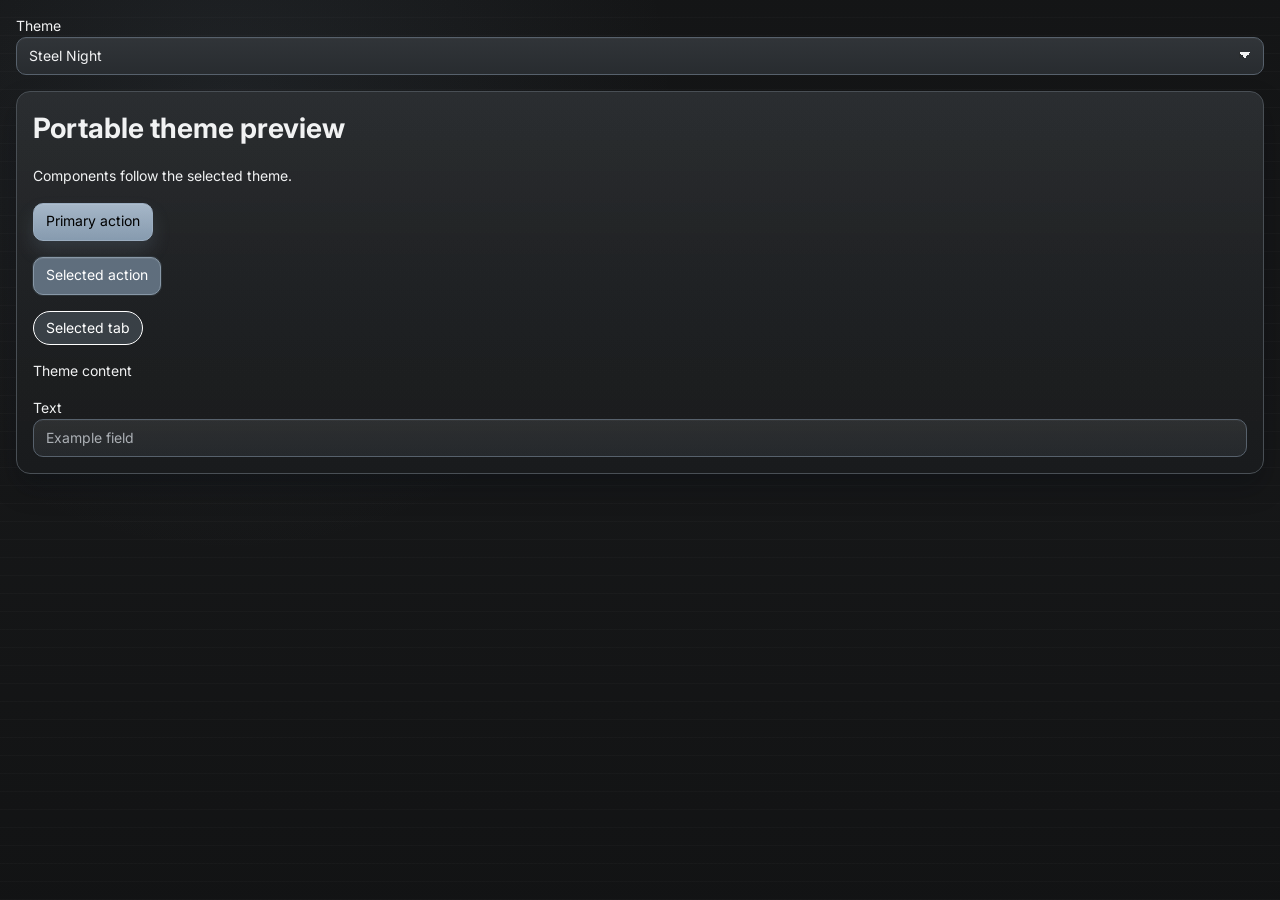
==== _package/example.html @ fae5598a "pre ui refactor" ====
<!doctype html>
<html lang="en" data-theme="steel-night" data-ds-theme-default="steel-night" data-ds-theme-storage="example-theme">
<meta charset="utf-8"><meta name="viewport" content="width=device-width, initial-scale=1">
<title>Theme package example</title>
<link rel="stylesheet" href="./design-system/fonts.css">
<link rel="stylesheet" href="./design-system/theme.css">
<body class="ds-stack" style="padding:var(--ds-space-4)">
<label>Theme <select class="ds-select" data-ds-theme-select></select></label>
<main class="ds-card ds-stack"><h1>Portable theme preview</h1><p>Components follow the selected theme.</p>
<button class="ds-btn ds-btn-primary">Primary action</button>
<button class="ds-btn" aria-pressed="true">Selected action</button>
<div role="tablist" aria-label="Example"><button class="ds-tab" role="tab" aria-selected="true" id="sample-tab" aria-controls="sample-panel">Selected tab</button></div>
<div role="tabpanel" id="sample-panel" aria-labelledby="sample-tab">Theme content</div>
<label>Text <input class="ds-input" placeholder="Example field"></label></main>
<script src="./design-system/js/theme-registry.js"></script>
<script src="./design-system/js/theme-selector.js"></script></body></html>
---- _package/design-system/fonts.css ----
@import url("https://fonts.googleapis.com/css2?family=Inter:wght@400;600;700&family=Space+Mono:wght@400;700&display=swap");
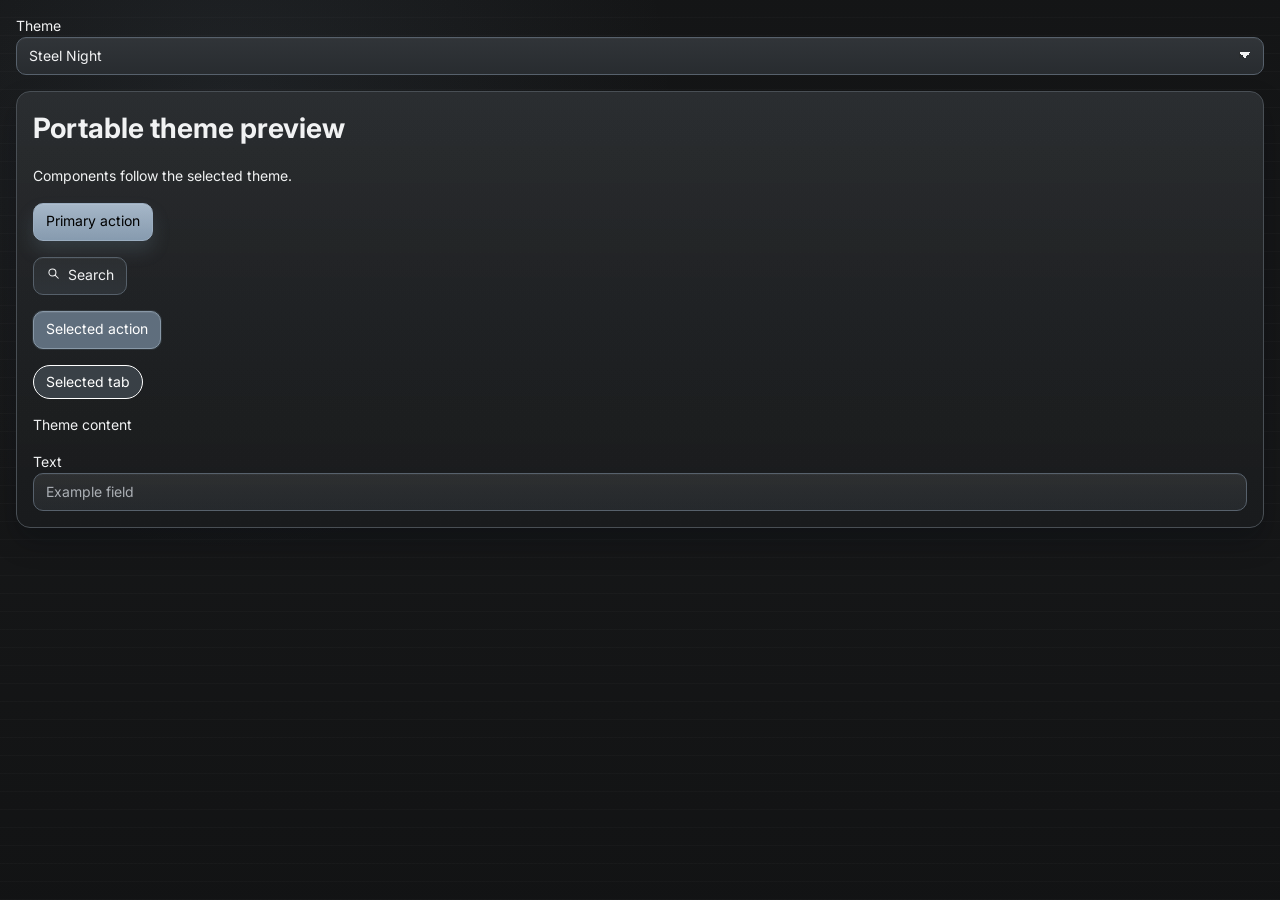
==== commit e15b0d61: "updated icon tab" ====
--- a/_package/example.html
+++ b/_package/example.html
@@ -8,9 +8,12 @@
 <label>Theme <select class="ds-select" data-ds-theme-select></select></label>
 <main class="ds-card ds-stack"><h1>Portable theme preview</h1><p>Components follow the selected theme.</p>
 <button class="ds-btn ds-btn-primary">Primary action</button>
+<button class="ds-btn"><span data-ds-icon="action.search"></span> Search</button>
 <button class="ds-btn" aria-pressed="true">Selected action</button>
 <div role="tablist" aria-label="Example"><button class="ds-tab" role="tab" aria-selected="true" id="sample-tab" aria-controls="sample-panel">Selected tab</button></div>
 <div role="tabpanel" id="sample-panel" aria-labelledby="sample-tab">Theme content</div>
 <label>Text <input class="ds-input" placeholder="Example field"></label></main>
 <script src="./design-system/js/theme-registry.js"></script>
-<script src="./design-system/js/theme-selector.js"></script></body></html>+<script src="./design-system/js/theme-selector.js"></script>
+<script src="./design-system/js/icon-approved.js"></script>
+<script src="./design-system/js/icon-runtime.js"></script></body></html>
--- a/_package/design-system/theme.css
+++ b/_package/design-system/theme.css
@@ -4301,7 +4301,7 @@
   --ds-arrow-btn-radius: var(--ds-radius-1);
   --ds-arrow-btn-size: var(--ds-control-h-sm);
   --ds-bg: #111117;
-  --ds-bg-elevated: #343947;
+  --ds-bg-elevated: #222937;
   --ds-bg-overlay: rgba(9,10,14,0.72);
   --ds-bg-raised: #3f4756;
   --ds-bg-soft: #475061;
@@ -4388,7 +4388,7 @@
   --ds-btn-text-quiet-hover: var(--ds-text);
   --ds-card-backdrop-blur: 0px;
   --ds-card-bg: var(--ds-bg-elevated);
-  --ds-card-bg-image: linear-gradient(180deg, rgba(255,255,255,0.26), rgba(26,30,38,0.24));
+  --ds-card-bg-image: linear-gradient(180deg, rgba(255,255,255,0.035), rgba(26,30,38,0.12));
   --ds-card-border: #9ba9c0;
   --ds-card-pad: 16px;
   --ds-card-paint-blend: normal, normal, normal;
@@ -5056,7 +5056,7 @@
   --ds-btn-paint-color: var(--ds-bg-raised);
   --ds-btn-paint-image: var(--ds-btn-bg);
   --ds-btn-press-transform: translateY(1px);
-  --ds-btn-primary-bg: linear-gradient(135deg, #ff2fa8 0%, #874cff 100%);
+  --ds-btn-primary-bg: linear-gradient(135deg, #ff2fa8 0%, #9060ff 100%);
   --ds-btn-primary-bg-hover: linear-gradient(135deg, #ff4ab6 0%, #9a65ff 100%);
   --ds-btn-primary-border: #6f3fcd;
   --ds-btn-primary-disabled-bg: color-mix(
@@ -5081,7 +5081,7 @@
     0 5px 10px color-mix(in oklab, var(--ds-accent) 17%, transparent);
   --ds-btn-primary-shadow-hover: 0 1px 0 rgba(255, 255, 255, 0.12) inset,
     0 12px 22px color-mix(in oklab, var(--ds-accent) 22%, transparent);
-  --ds-btn-primary-text: #000000;
+  --ds-btn-primary-text: #18081f;
   --ds-btn-primary-text-hover: var(--ds-btn-primary-text);
   --ds-btn-primary-text-selected: var(--ds-btn-primary-text-hover);
   --ds-btn-radius: var(--ds-radius-2);
@@ -5379,24 +5379,24 @@
   --color-surface: var(--ds-bg-elevated);
   --color-text-primary: var(--ds-text);
   --color-text-secondary: var(--ds-text-muted);
-  --ds-accent: hsl(223 92% 60%);
+  --ds-accent: hsl(223 60% 47%);
   --ds-accent-alt: color-mix(in oklab, var(--ds-accent) 68%, var(--ds-focus) 32%);
   --ds-accent-alt-strong: color-mix(in oklab, var(--ds-accent-alt) 72%, black 28%);
-  --ds-accent-strong: hsl(223 92% 68%);
+  --ds-accent-strong: hsl(223 60% 38%);
   --ds-arrow-btn-font-size: var(--ds-fs-2);
   --ds-arrow-btn-radius: var(--ds-radius-1);
   --ds-arrow-btn-size: var(--ds-control-h-sm);
-  --ds-bg: hsl(223 17% 9%);
-  --ds-bg-elevated: hsl(223 19% 13%);
-  --ds-bg-overlay: rgba(5,9,15,0.72);
-  --ds-bg-raised: hsl(223 23% 18%);
-  --ds-bg-soft: hsl(223 28% 23%);
+  --ds-bg: hsl(223 23% 95%);
+  --ds-bg-elevated: hsl(223 26% 98%);
+  --ds-bg-overlay: rgba(24,26,30,0.15);
+  --ds-bg-raised: hsl(223 33% 91%);
+  --ds-bg-soft: hsl(223 37% 87%);
   --ds-body-backdrop-blur: 0px;
-  --ds-body-bg-image: radial-gradient(circle at 12% 10%, rgba(63,124,255,0.13), transparent 34%), radial-gradient(circle at 90% 16%, rgba(255,166,93,0.16), transparent 34%), linear-gradient(180deg, #f9fbff 0%, #eef4fc 54%, #e8effa 100%);
+  --ds-body-bg-image: radial-gradient(circle at 12% 10%, rgba(63,124,255,0.07), transparent 34%), radial-gradient(circle at 90% 16%, rgba(255,166,93,0.08), transparent 34%), linear-gradient(180deg, var(--ds-bg), color-mix(in oklab, var(--ds-bg) 97%, var(--ds-accent) 3%));
   --ds-body-paint-blend: normal, normal, normal, normal;
   --ds-body-texture-image: none;
-  --ds-border: hsl(223 20% 31%);
-  --ds-border-strong: hsl(223 27% 50%);
+  --ds-border: hsl(223 27% 72%);
+  --ds-border-strong: hsl(223 33% 58%);
   --ds-border-style: solid;
   --ds-border-w: 1px;
   --ds-btn-bg: linear-gradient(135deg, #4f84ff 0%, #6dc6ff 56%, #ffbb69 100%);
@@ -5451,7 +5451,7 @@
   --ds-btn-selected-border: color-mix(in oklab, var(--ds-accent-strong) 78%, var(--ds-border) 22%);
   --ds-btn-selected-shadow: 0 0 0 1px color-mix(in oklab, var(--ds-accent) 14%, transparent),
     var(--ds-btn-shadow-hover);
-  --ds-btn-selected-text: #ffffff;
+  --ds-btn-selected-text: #000000;
   --ds-btn-shadow: 0 1px 0 rgba(255, 255, 255, 0.06) inset;
   --ds-btn-shadow-active: 0 1px 2px rgba(0, 0, 0, 0.2) inset;
   --ds-btn-shadow-compact: 0 1px 0 rgba(255, 255, 255, 0.05) inset;
@@ -5467,14 +5467,14 @@
   --ds-btn-tertiary-shadow-compact: inset 0 0 0 1px color-mix(in oklab, var(--ds-accent-alt) 10%, transparent);
   --ds-btn-tertiary-shadow-compact-hover: inset 0 0 0 1px color-mix(in oklab, var(--ds-accent-alt) 14%, transparent);
   --ds-btn-tertiary-shadow-hover: inset 0 0 0 1px color-mix(in oklab, var(--ds-accent-alt) 18%, transparent);
-  --ds-btn-tertiary-text: #ffffff;
+  --ds-btn-tertiary-text: #000000;
   --ds-btn-text: #10213b;
   --ds-btn-text-quiet: var(--ds-text-muted);
   --ds-btn-text-quiet-active: var(--ds-accent);
   --ds-btn-text-quiet-hover: var(--ds-text);
   --ds-card-backdrop-blur: 0px;
   --ds-card-bg: var(--ds-bg-elevated);
-  --ds-card-bg-image: linear-gradient(160deg, rgba(100,132,224,0.14), rgba(55,85,171,0.08), rgba(255,166,92,0.12));
+  --ds-card-bg-image: linear-gradient(160deg, rgba(100,132,224,0.04), rgba(55,85,171,0.02), rgba(255,166,92,0.04));
   --ds-card-border: var(--ds-border);
   --ds-card-pad: 16px;
   --ds-card-paint-blend: normal, normal, normal;
@@ -5510,14 +5510,14 @@
   --ds-check-bg: var(--ds-input-bg);
   --ds-check-border: var(--ds-input-border);
   --ds-check-checked-bg: var(--ds-accent);
-  --ds-check-mark: #000000;
+  --ds-check-mark: #ffffff;
   --ds-check-size: 16px;
   --ds-chip-accent-bg: color-mix(in oklab, var(--ds-accent) 14%, var(--ds-bg-raised));
   --ds-chip-accent-border: color-mix(in oklab, var(--ds-accent) 60%, var(--ds-border));
-  --ds-chip-accent-text: #ffffff;
+  --ds-chip-accent-text: #000000;
   --ds-chip-alt-bg: color-mix(in oklab, var(--ds-accent-alt) 16%, var(--ds-bg-raised));
   --ds-chip-alt-border: color-mix(in oklab, var(--ds-accent-alt) 60%, var(--ds-border));
-  --ds-chip-alt-text: #ffffff;
+  --ds-chip-alt-text: #000000;
   --ds-chip-bg: color-mix(in oklab, var(--ds-bg-raised), transparent 12%);
   --ds-chip-border: var(--ds-border);
   --ds-chip-text: var(--ds-text);
@@ -5531,7 +5531,7 @@
   --ds-control-hit-min: 32px;
   --ds-control-paint-blend: normal, normal;
   --ds-control-texture-image: none;
-  --ds-danger: #ff8391;
+  --ds-danger: #b42332;
   --ds-dur-fast: 120ms;
   --ds-dur-med: 180ms;
   --ds-ease-emphasis: cubic-bezier(0.22, 1, 0.36, 1);
@@ -5542,7 +5542,7 @@
   --ds-field-row-pad-x: var(--ds-space-2);
   --ds-field-row-pad-y: var(--ds-space-1);
   --ds-field-row-radius: var(--ds-radius-2);
-  --ds-focus: hsl(223 85% 76%);
+  --ds-focus: hsl(223 55% 42%);
   --ds-font-mono: "SFMono-Regular", Menlo, Consolas, "Liberation Mono", monospace;
   --ds-font-sans: "Segoe UI", "Helvetica Neue", Arial, sans-serif;
   --ds-fs-1: 12px;
@@ -5575,7 +5575,7 @@
   );
   --ds-icon-action-radius: var(--ds-radius-1);
   --ds-icon-action-size: var(--ds-btn-icon-size-sm);
-  --ds-info: #7fc5ff;
+  --ds-info: #155faa;
   --ds-input-bg: linear-gradient(180deg, rgba(255,255,255,0.96), rgba(239,236,228,0.94));
   --ds-input-border: #9eb1de;
   --ds-input-icon-color: color-mix(
@@ -5614,9 +5614,9 @@
   --ds-layout-rail-w: 58px;
   --ds-lh-base: 1.5;
   --ds-motion-slow: 260ms;
-  --ds-native-color-scheme: dark;
-  --ds-native-icon-filter: invert(1) brightness(1.06);
-  --ds-native-icon-opacity: 0.92;
+  --ds-native-color-scheme: light;
+  --ds-native-icon-filter: none;
+  --ds-native-icon-opacity: 0.86;
   --ds-number-pad-end: calc(var(--ds-space-2) + 8px);
   --ds-pane-stack-gap-compact: var(--ds-space-1);
   --ds-panel-scroll-gap: var(--ds-space-3);
@@ -5673,26 +5673,26 @@
   --ds-spin-glyph: var(--ds-text-muted);
   --ds-spin-opacity: 0;
   --ds-spin-opacity-active: 0.9;
-  --ds-success: #68dea0;
+  --ds-success: #167344;
   --ds-tab-active-bg: color-mix(
     in oklab,
     var(--ds-accent) 18%,
     var(--ds-bg-raised)
   );
-  --ds-tab-active-border: #ffffff;
-  --ds-tab-active-fg: #ffffff;
+  --ds-tab-active-border: #000000;
+  --ds-tab-active-fg: #000000;
   --ds-tab-active-icon: var(--ds-tab-active-fg);
   --ds-tab-bg: var(--ds-bg-raised);
-  --ds-tab-border: #ffffff;
+  --ds-tab-border: #000000;
   --ds-tab-fg: var(--ds-text);
   --ds-table-dense-cell-pad-x: 8px;
   --ds-table-dense-cell-pad-y: 6px;
   --ds-table-dense-font-size: var(--ds-fs-1);
   --ds-table-dense-header-font-size: var(--ds-fs-micro);
   --ds-table-utility-col-w: 28px;
-  --ds-text: hsl(223 19% 95%);
-  --ds-text-inverse: #0f1216;
-  --ds-text-muted: hsl(223 16% 76%);
+  --ds-text: hsl(223 11% 15%);
+  --ds-text-inverse: #f6fbff;
+  --ds-text-muted: hsl(223 14% 34%);
   --ds-texture-blend: normal;
   --ds-texture-strength: 0;
   --ds-toast-gap: var(--ds-space-2);
@@ -5724,7 +5724,7 @@
     var(--ds-border)
   );
   --ds-validation-success-text: var(--ds-success);
-  --ds-warning: #f4c563;
+  --ds-warning: #885800;
   --ds-z-drawer: 300;
   --ds-z-dropdown: 100;
   --ds-z-modal: 400;
@@ -5754,14 +5754,14 @@
   --ds-bg-raised: hsl(320 22% 16%);
   --ds-bg-soft: hsl(320 27% 21%);
   --ds-body-backdrop-blur: 0px;
-  --ds-body-bg-image: linear-gradient(180deg, #100926 0%, #170d34 44%, #0f0823 100%), radial-gradient(circle at 14% 12%, rgba(255,72,208,0.22), transparent 30%), radial-gradient(circle at 84% 16%, rgba(56,220,255,0.2), transparent 30%), repeating-linear-gradient(0deg, rgba(72,220,255,0.16) 0 1px, transparent 1px 20px), repeating-linear-gradient(90deg, rgba(255,74,216,0.12) 0 1px, transparent 1px 16px);
+  --ds-body-bg-image: radial-gradient(circle at 14% 12%, rgba(255,72,208,0.07), transparent 30%), radial-gradient(circle at 84% 16%, rgba(56,220,255,0.06), transparent 30%), repeating-linear-gradient(0deg, rgba(72,220,255,0.035) 0 1px, transparent 1px 20px), repeating-linear-gradient(90deg, rgba(255,74,216,0.025) 0 1px, transparent 1px 16px), linear-gradient(180deg, #100926 0%, #170d34 44%, #0f0823 100%);
   --ds-body-paint-blend: normal, normal, normal, normal, normal, normal;
   --ds-body-texture-image: none;
   --ds-border: hsl(320 19% 30%);
   --ds-border-strong: hsl(320 25% 46%);
   --ds-border-style: solid;
   --ds-border-w: 1px;
-  --ds-btn-bg: #ffffff;
+  --ds-btn-bg: linear-gradient(135deg, #9679ff 0%, #ff49d4 56%, #3fd5ff 100%);
   --ds-btn-bg-hover: linear-gradient(135deg, #8460ff 0%, #ff66de 56%, #67ddff 100%);
   --ds-btn-border: #a55bff;
   --ds-btn-danger-bg: color-mix(in oklab, var(--ds-danger) 20%, var(--ds-bg-raised));
@@ -5777,8 +5777,8 @@
   --ds-btn-icon-size: var(--ds-control-hit-min);
   --ds-btn-icon-size-sm: var(--ds-control-h-sm);
   --ds-btn-pad-x: var(--ds-space-3);
-  --ds-btn-paint-color: var(--ds-btn-bg);
-  --ds-btn-paint-image: none;
+  --ds-btn-paint-color: var(--ds-bg-raised);
+  --ds-btn-paint-image: var(--ds-btn-bg);
   --ds-btn-press-transform: translateY(1px);
   --ds-btn-primary-bg: linear-gradient(135deg, #ff49d1 0%, #44d9ff 100%);
   --ds-btn-primary-bg-hover: linear-gradient(135deg, #ff6ee0 0%, #66e2ff 100%);
@@ -5830,7 +5830,7 @@
   --ds-btn-tertiary-shadow-compact-hover: inset 0 0 0 1px color-mix(in oklab, var(--ds-accent-alt) 14%, transparent);
   --ds-btn-tertiary-shadow-hover: inset 0 0 0 1px color-mix(in oklab, var(--ds-accent-alt) 18%, transparent);
   --ds-btn-tertiary-text: #ffffff;
-  --ds-btn-text: #000000;
+  --ds-btn-text: #160d25;
   --ds-btn-text-quiet: var(--ds-text-muted);
   --ds-btn-text-quiet-active: var(--ds-accent);
   --ds-btn-text-quiet-hover: var(--ds-text);
@@ -6116,8 +6116,8 @@
   --ds-bg-raised: #1c3034;
   --ds-bg-soft: #294046;
   --ds-body-backdrop-blur: 0px;
-  --ds-body-bg-image: conic-gradient(from 205deg at 65% 60%, #071922, #235055, #3e244e, #6b3e50, #284c40, #132740, #071922);
-  --ds-body-paint-blend: normal, normal;
+  --ds-body-bg-image: radial-gradient(ellipse at 90% 0%, rgba(156,92,163,.10), transparent 48%), radial-gradient(ellipse at 0% 100%, rgba(65,166,149,.08), transparent 48%), linear-gradient(135deg, var(--ds-bg), color-mix(in oklab, var(--ds-bg) 96%, var(--ds-accent) 4%));
+  --ds-body-paint-blend: normal, normal, normal, normal;
   --ds-body-texture-image: none;
   --ds-border: hsl(176 10% 52%);
   --ds-border-strong: hsl(176 14% 66%);
@@ -6143,7 +6143,7 @@
   --ds-btn-paint-image: var(--ds-btn-bg);
   --ds-btn-press-transform: translateY(1px);
   --ds-btn-primary-bg: linear-gradient(132deg, color-mix(in oklab, var(--ds-accent) 42%, #1a2a34 58%) 0%, color-mix(in oklab, var(--ds-focus) 38%, #281f31 62%) 48%, color-mix(in oklab, var(--ds-info) 34%, #18262f 66%) 100%);
-  --ds-btn-primary-bg-hover: #000000;
+  --ds-btn-primary-bg-hover: linear-gradient(132deg, #285957 0%, #503650 48%, #294b61 100%);
   --ds-btn-primary-border: color-mix(in oklab, color-mix(in oklab, var(--ds-border-strong) 68.421053%, var(--ds-accent)) 76%, var(--ds-focus) 24%);
   --ds-btn-primary-disabled-bg: color-mix(
     in oklab,
@@ -6168,8 +6168,8 @@
   --ds-btn-primary-shadow-hover: 0 1px 0 rgba(255, 255, 255, 0.12) inset,
     0 12px 22px color-mix(in oklab, var(--ds-accent) 22%, transparent);
   --ds-btn-primary-text: #eaf6ff;
-  --ds-btn-primary-text-hover: #ffffff;
-  --ds-btn-primary-text-selected: var(--ds-btn-primary-text-hover);
+  --ds-btn-primary-text-hover: #eaf6ff;
+  --ds-btn-primary-text-selected: #eaf6ff;
   --ds-btn-radius: var(--ds-radius-2);
   --ds-btn-selected-bg: color-mix(in oklab, var(--ds-accent) 62%, var(--ds-bg-raised) 38%);
   --ds-btn-selected-border: color-mix(in oklab, var(--ds-accent-strong) 78%, var(--ds-border) 22%);
@@ -6198,7 +6198,7 @@
   --ds-btn-text-quiet-hover: var(--ds-text);
   --ds-card-backdrop-blur: 0px;
   --ds-card-bg: var(--ds-bg-elevated);
-  --ds-card-bg-image: linear-gradient(145deg, transparent 15%, rgba(245,255,226,.24) 24%, rgba(255,171,217,.08) 29%, transparent 35%), conic-gradient(from 195deg at 15% 80%, rgba(69,235,208,.28), rgba(115,152,255,.22), rgba(255,135,201,.25), rgba(230,206,136,.20), rgba(69,235,208,.28));
+  --ds-card-bg-image: linear-gradient(145deg, transparent 15%, rgba(245,255,226,.04) 24%, rgba(255,171,217,.02) 29%, transparent 35%), conic-gradient(from 195deg at 15% 80%, rgba(69,235,208,.05), rgba(115,152,255,.04), rgba(255,135,201,.05), rgba(230,206,136,.04), rgba(69,235,208,.05));
   --ds-card-border: var(--ds-border);
   --ds-card-pad: 16px;
   --ds-card-paint-blend: normal, normal, normal, normal;
@@ -6219,7 +6219,7 @@
   --ds-card-secondary-shadow-compact: var(--ds-card-secondary-shadow);
   --ds-card-secondary-text: inherit;
   --ds-card-secondary-text-muted: var(--ds-text-muted);
-  --ds-card-shadow: 0 16px 34px rgba(2,4,8,0.62), inset 0 0 0 1px rgba(255,255,255,0.05);
+  --ds-card-shadow: 0 16px 34px rgba(2,4,8,0.62), inset 1px 1px 0 rgba(127,235,200,0.4), inset -1px -1px 0 rgba(244,157,216,0.3);
   --ds-card-shadow-compact: var(--ds-card-shadow);
   --ds-card-structural-bg: transparent;
   --ds-card-structural-border: transparent;
@@ -6227,7 +6227,7 @@
   --ds-card-subtitle-color: var(--ds-card-text-muted);
   --ds-card-text: var(--ds-text);
   --ds-card-text-muted: var(--ds-text-muted);
-  --ds-card-texture-image: radial-gradient(ellipse at 100% 0%, rgba(237,255,230,.18), transparent 48%);
+  --ds-card-texture-image: radial-gradient(ellipse at 100% 0%, rgba(237,255,230,.025), transparent 48%);
   --ds-card-title-color: var(--ds-card-text);
   --ds-card-top-rule-color: transparent;
   --ds-card-top-rule-size: 0px;
@@ -6478,7 +6478,7 @@
   --ds-bg-raised: #1b2a3c;
   --ds-bg-soft: #26374d;
   --ds-body-backdrop-blur: 0px;
-  --ds-body-bg-image: radial-gradient(ellipse at 15% 15%, #23596c 0%, transparent 55%), radial-gradient(ellipse at 85% 35%, #603b75 0%, transparent 60%), linear-gradient(135deg, #080f20, #123335 48%, #23152f);
+  --ds-body-bg-image: radial-gradient(ellipse at 0% 0%, rgba(91,205,230,0.10), transparent 45%), radial-gradient(ellipse at 100% 0%, rgba(189,113,223,0.08), transparent 45%), linear-gradient(135deg, var(--ds-bg), color-mix(in oklab, var(--ds-bg) 95%, var(--ds-accent) 5%));
   --ds-body-paint-blend: normal, normal, normal, normal;
   --ds-body-texture-image: none;
   --ds-border: hsl(278 10% 52%);
@@ -6560,7 +6560,7 @@
   --ds-btn-text-quiet-hover: var(--ds-text);
   --ds-card-backdrop-blur: 0px;
   --ds-card-bg: var(--ds-bg-elevated);
-  --ds-card-bg-image: linear-gradient(125deg, transparent 28%, rgba(209,255,245,.22) 36%, rgba(251,216,255,.08) 40%, transparent 47%), conic-gradient(from 220deg at 80% 0%, rgba(115,233,255,.19), rgba(200,139,255,.24), rgba(255,170,203,.16), rgba(140,255,219,.20), rgba(115,233,255,.19));
+  --ds-card-bg-image: linear-gradient(125deg, transparent 28%, rgba(209,255,245,.04) 36%, rgba(251,216,255,.02) 40%, transparent 47%), conic-gradient(from 220deg at 80% 0%, rgba(115,233,255,.05), rgba(200,139,255,.05), rgba(255,170,203,.04), rgba(140,255,219,.05), rgba(115,233,255,.05));
   --ds-card-border: var(--ds-border);
   --ds-card-pad: 16px;
   --ds-card-paint-blend: normal, normal, normal, normal;
@@ -6581,7 +6581,7 @@
   --ds-card-secondary-shadow-compact: var(--ds-card-secondary-shadow);
   --ds-card-secondary-text: inherit;
   --ds-card-secondary-text-muted: var(--ds-text-muted);
-  --ds-card-shadow: 0 20px 36px rgba(1,3,8,0.7), inset 0 0 0 1px rgba(255,255,255,0.05);
+  --ds-card-shadow: 0 20px 36px rgba(1,3,8,0.7), inset 1px 1px 0 rgba(118,226,255,0.5), inset -1px -1px 0 rgba(224,150,255,0.35);
   --ds-card-shadow-compact: var(--ds-card-shadow);
   --ds-card-structural-bg: transparent;
   --ds-card-structural-border: transparent;
@@ -6589,7 +6589,7 @@
   --ds-card-subtitle-color: var(--ds-card-text-muted);
   --ds-card-text: var(--ds-text);
   --ds-card-text-muted: var(--ds-text-muted);
-  --ds-card-texture-image: linear-gradient(180deg, rgba(228,248,255,.16), transparent 12%, transparent 90%, rgba(111,190,237,.12));
+  --ds-card-texture-image: linear-gradient(180deg, rgba(228,248,255,.025), transparent 12%, transparent 90%, rgba(111,190,237,.02));
   --ds-card-title-color: var(--ds-card-text);
   --ds-card-top-rule-color: transparent;
   --ds-card-top-rule-size: 0px;
@@ -6929,7 +6929,7 @@
   --ds-card-paint-color: var(--ds-card-bg);
   --ds-card-paint-image: none;
   --ds-card-radius: var(--ds-radius-3);
-  --ds-card-secondary-bg: color-mix(in oklab, var(--ds-bg-raised) 84%, black 16%);
+  --ds-card-secondary-bg: color-mix(in oklab, var(--ds-bg-raised) 96%, black 4%);
   --ds-card-secondary-border: var(--ds-text);
   --ds-card-secondary-shadow: none;
   --ds-card-secondary-shadow-compact: var(--ds-card-secondary-shadow);
@@ -7283,7 +7283,7 @@
   --ds-card-paint-color: var(--ds-card-bg);
   --ds-card-paint-image: none;
   --ds-card-radius: var(--ds-radius-3);
-  --ds-card-secondary-bg: color-mix(in oklab, var(--ds-bg-raised) 88%, black 12%);
+  --ds-card-secondary-bg: color-mix(in oklab, var(--ds-bg-raised) 98%, black 2%);
   --ds-card-secondary-border: var(--ds-text);
   --ds-card-secondary-shadow: none;
   --ds-card-secondary-shadow-compact: var(--ds-card-secondary-shadow);
@@ -7542,15 +7542,15 @@
   --ds-arrow-btn-font-size: var(--ds-fs-2);
   --ds-arrow-btn-radius: var(--ds-radius-1);
   --ds-arrow-btn-size: var(--ds-control-h-sm);
-  --ds-bg: hsl(52 70% 50%);
+  --ds-bg: #ece8dd;
   --ds-bg-elevated: hsl(52 3% 94%);
   --ds-bg-overlay: rgba(14,12,8,0.28);
   --ds-bg-raised: hsl(52 4% 84%);
   --ds-bg-soft: hsl(52 5% 78%);
   --ds-body-backdrop-blur: 0px;
-  --ds-body-bg-image: linear-gradient(145deg, rgba(255,214,79,0.68) 0%, rgba(233,164,5,0.14) 34%, rgba(255,255,255,0) 66%), radial-gradient(circle at 78% 14%, rgba(255,236,170,0.3), transparent 30%), linear-gradient(180deg, #f4bf1b 0%, #e9ab07 100%);
-  --ds-body-paint-blend: overlay, overlay, normal, normal, normal;
-  --ds-body-texture-image: linear-gradient(90deg, transparent 0 18%, rgba(255,255,255,0.14) 18% 18.4%, transparent 18.4% 42%, rgba(0,0,0,0.08) 42% 42.5%, transparent 42.5% 100%), radial-gradient(circle at 50% 100%, rgba(255,255,255,0.08) 0 1px, transparent 1px 8px);
+  --ds-body-bg-image: linear-gradient(145deg, color-mix(in oklab, var(--ds-accent) 12%, transparent) 0%, transparent 46%), radial-gradient(circle at 78% 14%, rgba(255,236,170,0.08), transparent 30%), linear-gradient(180deg, var(--ds-bg), color-mix(in oklab, var(--ds-bg) 97%, black 3%));
+  --ds-body-paint-blend: overlay, normal, normal, normal;
+  --ds-body-texture-image: linear-gradient(90deg, transparent 0 18%, rgba(255,255,255,0.04) 18% 18.4%, transparent 18.4% 42%, rgba(0,0,0,0.025) 42% 42.5%, transparent 42.5% 100%);
   --ds-border: hsl(52 3% 16%);
   --ds-border-strong: hsl(52 4% 8%);
   --ds-border-style: solid;
@@ -7629,8 +7629,8 @@
   --ds-btn-text-quiet-active: color-mix(in oklab, var(--ds-accent-strong) 68%, var(--ds-text) 32%);
   --ds-btn-text-quiet-hover: #000000;
   --ds-card-backdrop-blur: 0px;
-  --ds-card-bg: transparent;
-  --ds-card-bg-image: linear-gradient(180deg, rgba(255,255,255,0.2), rgba(0,0,0,0.03));
+  --ds-card-bg: var(--ds-bg-elevated);
+  --ds-card-bg-image: linear-gradient(180deg, rgba(255,255,255,0.08), rgba(0,0,0,0.015));
   --ds-card-border: transparent;
   --ds-card-pad: 12px;
   --ds-card-paint-blend: overlay, normal, normal;
@@ -7828,7 +7828,7 @@
   --ds-table-utility-col-w: 28px;
   --ds-text: hsl(52 4% 10%);
   --ds-text-inverse: #f6fbff;
-  --ds-text-muted: #000000;
+  --ds-text-muted: hsl(52 6% 34%);
   --ds-texture-blend: overlay;
   --ds-texture-strength: 0.24;
   --ds-toast-gap: var(--ds-space-2);
